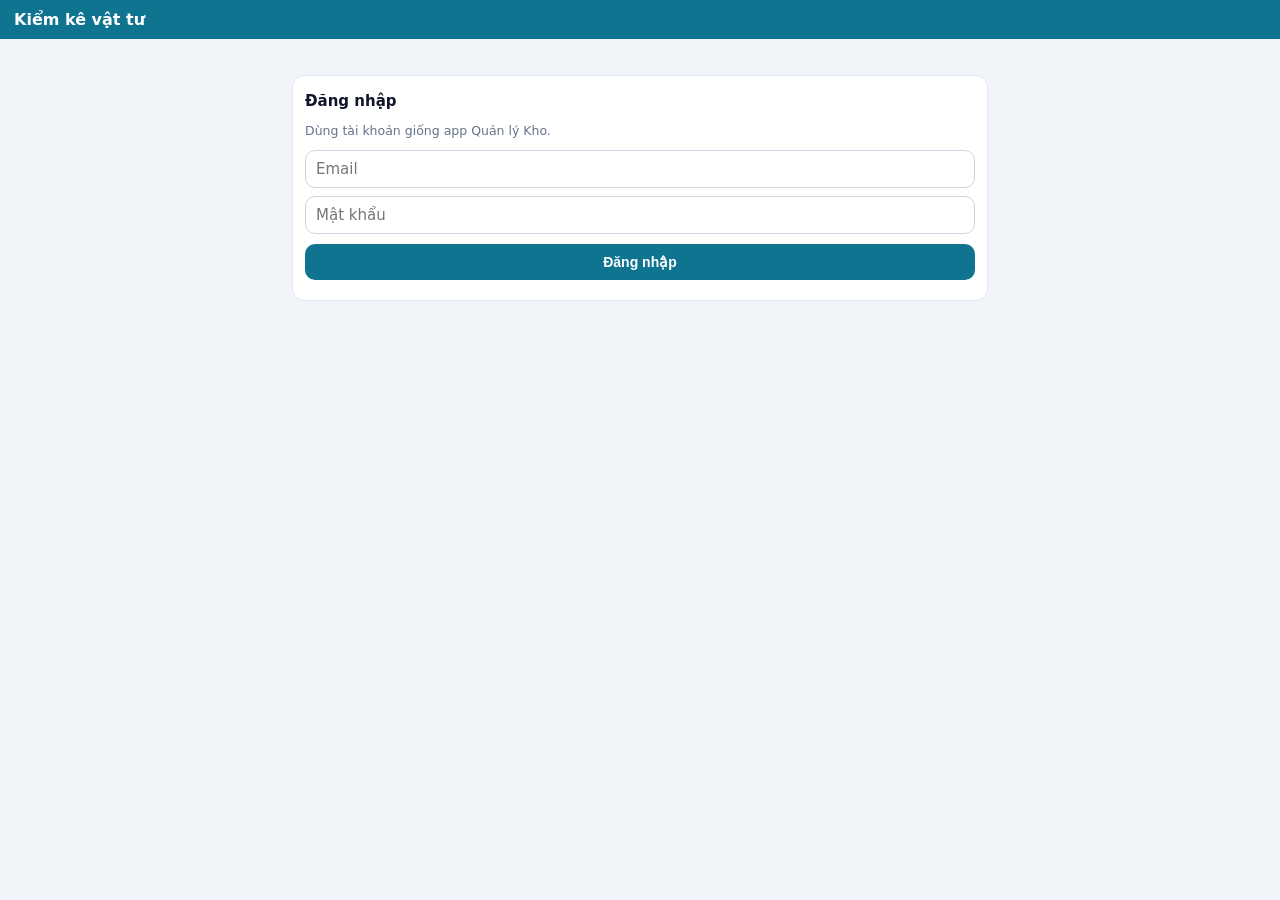
==== vattu/index.html @ 90be63f2 "Vật tư: app kiểm kê kho quét QR (/vattu) - Thêm app kiểm kê vật tư v1.0 (JS thuần, thư viện kèm sẵn " ====
<!doctype html>
<html lang="vi">
<head>
<meta charset="utf-8">
<meta name="viewport" content="width=device-width,initial-scale=1,viewport-fit=cover">
<meta name="theme-color" content="#0E7490">
<title>Kiểm kê vật tư · VNL</title>
<style>
:root{--brand:#0E7490;--ink:#0F172A;--mut:#64748B;--line:#E2E8F0;--bg:#F1F5F9;--ok:#16A34A;--warn:#B45309;--bad:#DC2626}
*{box-sizing:border-box}
body{margin:0;font-family:system-ui,-apple-system,"Segoe UI",Roboto,Arial,sans-serif;background:var(--bg);color:var(--ink);font-size:15px}
header{background:var(--brand);color:#fff;padding:10px 14px;display:flex;align-items:center;gap:8px;position:sticky;top:0;z-index:5}
header b{font-size:16px}header .sp{flex:1}header small{opacity:.85;font-size:12px}
header button{background:rgba(255,255,255,.18);color:#fff;border:0;border-radius:8px;padding:6px 10px;font-size:12px}
#net{font-size:11px;padding:2px 8px;border-radius:99px;background:rgba(255,255,255,.2)}
main{padding:12px 12px 84px;max-width:720px;margin:0 auto}
nav{position:fixed;bottom:0;left:0;right:0;display:flex;background:#fff;border-top:1px solid var(--line);z-index:5;padding-bottom:env(safe-area-inset-bottom)}
nav button{flex:1;border:0;background:none;padding:10px 0 12px;font-size:13px;color:var(--mut);font-weight:600}
nav button.on{color:var(--brand);box-shadow:inset 0 3px 0 var(--brand)}
.card{background:#fff;border:1px solid var(--line);border-radius:12px;padding:12px;margin-bottom:12px}
.loc{background:#ECFEFF;border:2px solid var(--brand);border-radius:12px;padding:10px 12px;margin-bottom:10px;display:flex;align-items:center;gap:8px}
.loc.none{background:#FFF7ED;border-color:#F59E0B}
.loc b{font-size:17px}.loc .sp{flex:1}
.btn{border:0;border-radius:10px;padding:10px 14px;font-weight:700;font-size:14px;background:var(--brand);color:#fff;cursor:pointer}
.btn.sec{background:#E2E8F0;color:var(--ink)}.btn.bad{background:var(--bad)}.btn.sm{padding:6px 10px;font-size:12.5px;border-radius:8px}
.btn:disabled{opacity:.45}
input,select{font:inherit;border:1.5px solid #CBD5E1;border-radius:10px;padding:9px 10px;width:100%;background:#fff}
.row{display:flex;gap:8px;align-items:center}.row>*{min-width:0}
.mut{color:var(--mut);font-size:12.5px}.mono{font-family:ui-monospace,Menlo,Consolas,monospace}
#reader{width:100%;border-radius:12px;overflow:hidden;background:#000;min-height:60px}
#reader video{border-radius:12px}
.flash{border-radius:12px;padding:12px;margin:10px 0;font-weight:700;text-align:center;font-size:16px}
.flash.ok{background:#DCFCE7;color:#166534}.flash.bad{background:#FEE2E2;color:#991B1B}.flash.info{background:#E0F2FE;color:#075985}
.list .it{display:flex;align-items:center;gap:8px;padding:9px 0;border-top:1px solid var(--line)}
.list .it:first-child{border-top:0}
.pill{display:inline-block;padding:2px 8px;border-radius:99px;background:#E2E8F0;font-size:12px;font-weight:600}
.big{font-size:22px;font-weight:800}
h3{margin:4px 0 10px;font-size:15px}
.grid3{display:grid;grid-template-columns:repeat(3,1fr);gap:6px}
.tag{font-size:11px;font-weight:700;padding:2px 6px;border-radius:6px;background:#FEF3C7;color:#92400E}
.hide{display:none!important}
@media print{header,nav,.noprint{display:none!important}main{padding:0;max-width:none}body{background:#fff}}
.labels{display:grid;grid-template-columns:repeat(3,1fr);gap:4mm}
.label{border:1px dashed #94A3B8;border-radius:2mm;padding:3mm;text-align:center;break-inside:avoid}
.label svg,.label img{width:32mm;height:32mm}
.label b{display:block;font-size:13pt}
</style>
</head>
<body>
<div id="app"></div>
<script src="config.js"></script>
<script src="lib/supabase.js"></script>
<script src="lib/html5-qrcode.min.js"></script>
<script src="lib/qrcode.js"></script>
<script src="lib/xlsx.full.min.js"></script>
<script src="app.js"></script>
</body>
</html>
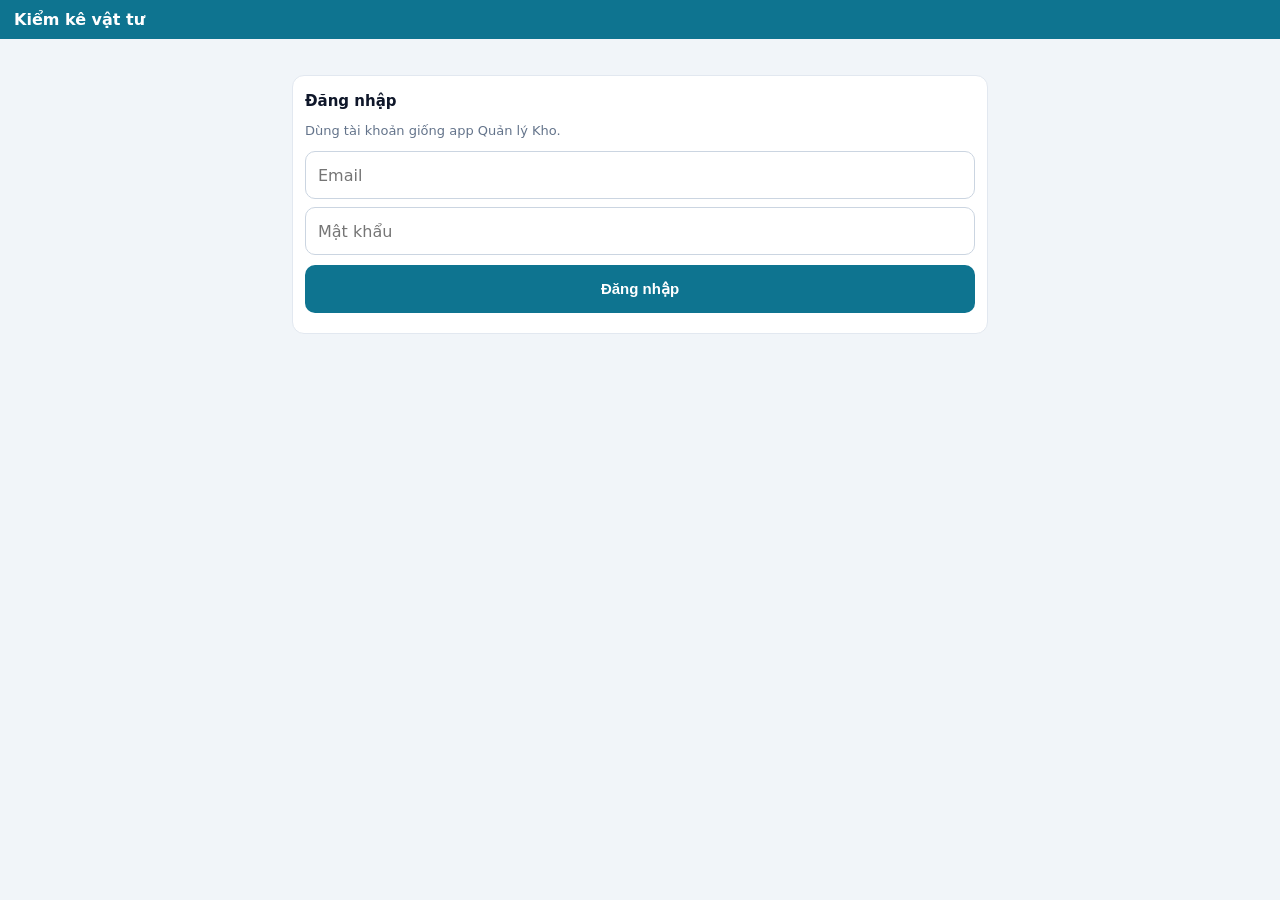
==== commit 5bc7a4b0: "Vật tư: giao diện thân thiện điện thoại - Ô nhập 16px để iPhone không tự phóng to; bàn phím chữ hoa " ====
--- a/vattu/index.html
+++ b/vattu/index.html
@@ -11,32 +11,37 @@
 body{margin:0;font-family:system-ui,-apple-system,"Segoe UI",Roboto,Arial,sans-serif;background:var(--bg);color:var(--ink);font-size:15px}
 header{background:var(--brand);color:#fff;padding:10px 14px;display:flex;align-items:center;gap:8px;position:sticky;top:0;z-index:5}
 header b{font-size:16px}header .sp{flex:1}header small{opacity:.85;font-size:12px}
-header button{background:rgba(255,255,255,.18);color:#fff;border:0;border-radius:8px;padding:6px 10px;font-size:12px}
-#net{font-size:11px;padding:2px 8px;border-radius:99px;background:rgba(255,255,255,.2)}
-main{padding:12px 12px 84px;max-width:720px;margin:0 auto}
+header button{background:rgba(255,255,255,.18);color:#fff;border:0;border-radius:8px;padding:8px 10px;font-size:13px;min-height:36px;max-width:38vw;overflow:hidden;text-overflow:ellipsis;white-space:nowrap}
+#net{font-size:11px;padding:2px 8px;border-radius:99px;background:rgba(255,255,255,.2);white-space:nowrap}
+main{padding:12px 12px calc(96px + env(safe-area-inset-bottom));max-width:720px;margin:0 auto}
+button{touch-action:manipulation;-webkit-tap-highlight-color:transparent}
 nav{position:fixed;bottom:0;left:0;right:0;display:flex;background:#fff;border-top:1px solid var(--line);z-index:5;padding-bottom:env(safe-area-inset-bottom)}
-nav button{flex:1;border:0;background:none;padding:10px 0 12px;font-size:13px;color:var(--mut);font-weight:600}
+nav button{flex:1;border:0;background:none;padding:14px 0 16px;font-size:14px;color:var(--mut);font-weight:700}
 nav button.on{color:var(--brand);box-shadow:inset 0 3px 0 var(--brand)}
 .card{background:#fff;border:1px solid var(--line);border-radius:12px;padding:12px;margin-bottom:12px}
 .loc{background:#ECFEFF;border:2px solid var(--brand);border-radius:12px;padding:10px 12px;margin-bottom:10px;display:flex;align-items:center;gap:8px}
 .loc.none{background:#FFF7ED;border-color:#F59E0B}
 .loc b{font-size:17px}.loc .sp{flex:1}
-.btn{border:0;border-radius:10px;padding:10px 14px;font-weight:700;font-size:14px;background:var(--brand);color:#fff;cursor:pointer}
-.btn.sec{background:#E2E8F0;color:var(--ink)}.btn.bad{background:var(--bad)}.btn.sm{padding:6px 10px;font-size:12.5px;border-radius:8px}
+.btn{border:0;border-radius:10px;padding:12px 16px;min-height:48px;font-weight:700;font-size:15px;background:var(--brand);color:#fff;cursor:pointer}
+.btn:active{filter:brightness(.9)}
+.btn.sec{background:#E2E8F0;color:var(--ink)}.btn.bad{background:var(--bad)}.btn.sm{padding:8px 12px;min-height:40px;font-size:14px;border-radius:9px}
 .btn:disabled{opacity:.45}
-input,select{font:inherit;border:1.5px solid #CBD5E1;border-radius:10px;padding:9px 10px;width:100%;background:#fff}
+/* 16px: iPhone không tự phóng to khi chạm vào ô nhập */
+input,select{font:inherit;font-size:16px;border:1.5px solid #CBD5E1;border-radius:10px;padding:10px 12px;min-height:48px;width:100%;background:#fff}
+label.f{display:block;font-size:13px;color:var(--mut);font-weight:600;margin-bottom:4px}
 .row{display:flex;gap:8px;align-items:center}.row>*{min-width:0}
-.mut{color:var(--mut);font-size:12.5px}.mono{font-family:ui-monospace,Menlo,Consolas,monospace}
+.mut{color:var(--mut);font-size:13px}.mono{font-family:ui-monospace,Menlo,Consolas,monospace}
 #reader{width:100%;border-radius:12px;overflow:hidden;background:#000;min-height:60px}
 #reader video{border-radius:12px}
-.flash{border-radius:12px;padding:12px;margin:10px 0;font-weight:700;text-align:center;font-size:16px}
-.flash.ok{background:#DCFCE7;color:#166534}.flash.bad{background:#FEE2E2;color:#991B1B}.flash.info{background:#E0F2FE;color:#075985}
-.list .it{display:flex;align-items:center;gap:8px;padding:9px 0;border-top:1px solid var(--line)}
+/* Thông báo nổi ngay trên thanh tab: luôn thấy được, kể cả khi camera chiếm màn hình hay đang ở tab khác */
+.flash{position:fixed;left:12px;right:12px;bottom:calc(64px + env(safe-area-inset-bottom));max-width:696px;margin:0 auto;z-index:6;border-radius:14px;padding:14px;font-weight:700;text-align:center;font-size:18px;line-height:1.35;box-shadow:0 8px 24px rgba(15,23,42,.22)}
+.flash.ok{background:#DCFCE7;color:#166534;border:2px solid #16A34A}.flash.bad{background:#FEE2E2;color:#991B1B;border:2px solid #DC2626}.flash.info{background:#E0F2FE;color:#075985;border:2px solid #0284C7}
+.list .it{display:flex;align-items:center;gap:8px;padding:10px 0;border-top:1px solid var(--line)}
 .list .it:first-child{border-top:0}
 .pill{display:inline-block;padding:2px 8px;border-radius:99px;background:#E2E8F0;font-size:12px;font-weight:600}
 .big{font-size:22px;font-weight:800}
 h3{margin:4px 0 10px;font-size:15px}
-.grid3{display:grid;grid-template-columns:repeat(3,1fr);gap:6px}
+.grid3{display:grid;grid-template-columns:repeat(3,1fr);gap:8px}
 .tag{font-size:11px;font-weight:700;padding:2px 6px;border-radius:6px;background:#FEF3C7;color:#92400E}
 .hide{display:none!important}
 @media print{header,nav,.noprint{display:none!important}main{padding:0;max-width:none}body{background:#fff}}
